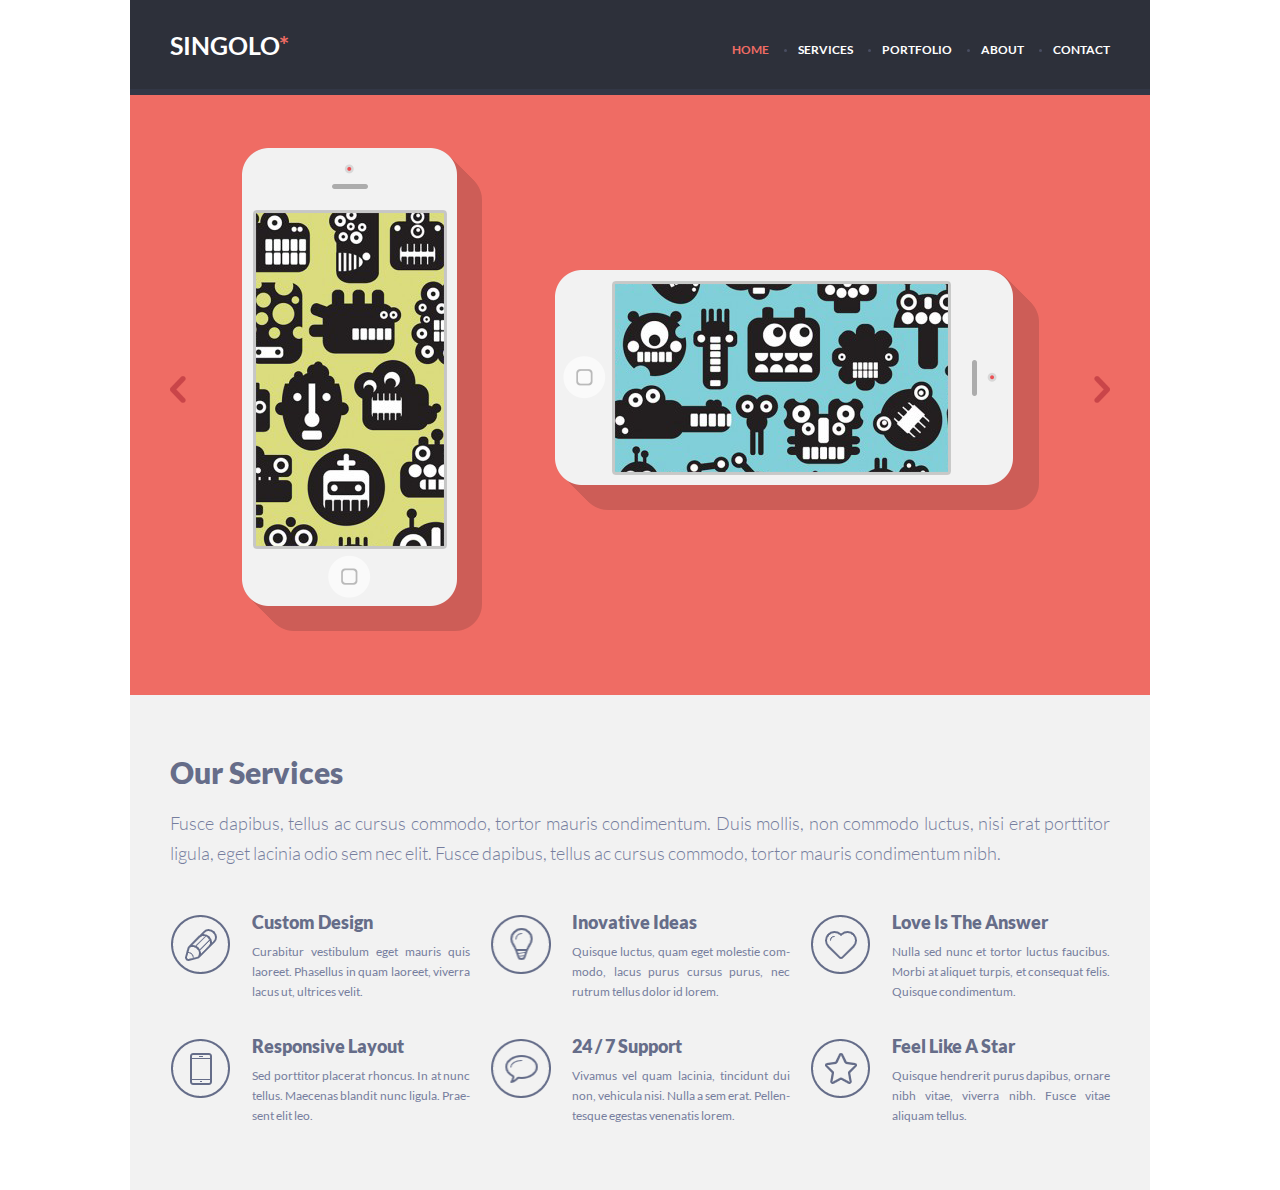
==== singolo1.html @ 5ac30a64 "fix: rename" ====
<!DOCTYPE html>
<html lang="en">

<head>
    <meta charset="UTF-8">
    <meta name="viewport" content="width=device-width, initial-scale=1.0">
    <title>Singolo1</title>
    <link rel="stylesheet" href="singolo1.css">
</head>

<body>
    <header>

        <div class="header-title">
            SINGOLO<span style="color: #f06c64;">*</span>
        </div>

        <nav>
            <ul>
                <li class="active"><a href="#">HOME</a></li>
                <li><a href="#">SERVICES</a></li>
                <li><a href="#">PORTFOLIO</a></li>
                <li><a href="#">ABOUT</a></li>
                <li><a href="#">CONTACT</a></li>
            </ul>
        </nav>


        <div class="header-bottom"></div>
    </header>

    <main>
        <section class="slider">
            <div class="left-button">
                <img src="assets/chev-left.png" alt="left-botton" width="16" height="27">
            </div>

            <div class="iphone-vertical">
                <img width="240" height="483" src="assets/iphone-vertical.png" alt="iPhone Vertical">
            </div>
            <div class="iphone-horizontal">
                <img width="484" height="240" src="assets/iphone-horizontal.png" alt="iPhone Horizontal">
            </div>

            <div class="right-button">
                <img src="assets/chev-right.png" alt="right-button" width="16" height="27">
            </div>

            <div class="right-button"></div>
        </section>

        <section class="service">

            <div class="our-services-title">
                <h2>Our Services</h2>
                <p>
                    Fusce dapibus, tellus ac cursus commodo, tortor mauris condimentum. Duis mollis, non commodo luctus,
                    nisi
                    erat porttitor ligula, eget lacinia odio sem nec elit. Fusce dapibus, tellus ac cursus commodo,
                    tortor
                    mauris condimentum nibh.
                </p>
            </div>

            <div class="pen sv-img">
                <img src="assets/pen.png" alt="pen" width="62px" height="61px">
            </div>
            <div class="custom-design">
                <h3>Custom Design</h3>
                <p>
                    Curabitur vestibulum eget mauris quis laoreet. Phasellus in quam laoreet, viverra lacus ut,
                    ultrices velit.
                </p>
            </div>

            <div class="bulb sv-img">
                <img src="assets/bulb.png" alt="bulb" width="62px" height="61px">
            </div>

            <div class="inovative-ideas">
                <h3>Inovative Ideas</h3>
                <p>
                    Quisque luctus, quam eget molestie com&shy;modo, lacus purus cursus purus, nec rutrum tellus
                    dolor id lorem.
                </p>
            </div>

            <div class="heart sv-img">
                <img src="assets/heart.png" alt="heart" width="62px" height="61px">
            </div>

            <div class="love-is-the-answer">
                <h3>Love Is The Answer</h3>
                <p>
                    Nulla sed nunc et tortor luctus faucibus. Morbi at aliquet turpis, et consequat felis. Quisque
                    condimentum.
                </p>
            </div>


            <div class="phone sv-img">
                <img src="assets/phone.png" alt="phone" width="62px" height="61px">
            </div>

            <div class="responsive-layout">
                <h3>Responsive Layout</h3>
                <p>
                    Sed porttitor placerat rhoncus. In at nunc tellus. Maecenas blandit nunc ligula. Prae&shy;sent
                    elit leo.
                </p>
            </div>


            <div class="bubble sv-img">
                <img src="assets/bubble.png" alt="bubble" width="62px" height="61px">
            </div>

            <div class="24-7-support">
                <h3>24 / 7 Support</h3>
                <p>
                    Vivamus vel quam lacinia, tincidunt dui non, vehicula nisi. Nulla a sem erat. Pellen&shy;tesque
                    egestas venenatis lorem.
                </p>
            </div>


            <div class="star sv-img">
                <img src="assets/star.png" alt="star" width="62px" height="61px">
            </div>

            <div class="feel-like-a-star">
                <h3>Feel Like A Star</h3>
                <p>
                    Quisque hendrerit purus dapibus, ornare nibh vitae, viverra nibh. Fusce vitae aliquam tellus.
                </p>
            </div>



        </section>
    </main>


    <footer>
    </footer>
</body>

</html>
---- singolo1.css ----
@font-face {
    font-family: "Lato";
    src: url(assets/fonts/Lato-Thin.ttf) format('truetype');
    font-weight: 100;
}

@font-face {
    font-family: "Lato";
    src: url(assets/fonts/Lato-Light.ttf) format('truetype');
    font-weight: 300;
}

@font-face {
    font-family: "Lato";
    src: url(assets/fonts/Lato-Regular.ttf) format('truetype');
    font-weight: 400;
}

@font-face {
    font-family: "Lato";
    src: url(assets/fonts/Lato-Bold.ttf) format('truetype');
    font-weight: 700;
}

@font-face {
    font-family: "Lato";
    src: url(assets/fonts/Lato-Black.ttf) format('truetype');
    font-weight: 900;
}

* {
    margin: 0 auto;
    padding: 0;
    box-sizing: border-box;
}

header {
    display: grid;
    width: 1020px;
    background-color: #2d303a;
    grid-template-columns: 1fr 1fr;
    grid-template-rows: 89px 6px;
    align-items: center;
}

.header-title {
    margin: 0;
    font-size: 25px;
    padding: 0 40px;
    color: #ffffff;
    font-family: "Lato";
    font-weight: 700;
    justify-self: start;
}

header nav {
    margin: 0;
    padding-right: 40px;
    padding-top: 8px;
    justify-self: end;
}

header nav ul {
    display: inline-flex;
    grid-template-rows: repeat(5, 1fr);
}

header nav ul li {

    padding-left: 15px;
    list-style-type: disc;
    list-style-position: inside;
}

header nav ul li {
    font-size: 10px;
    color: #494e62;
}

header nav ul li a {
    text-decoration: none;
    font-size: 12px;
    color: #ffffff;
    font-family: "Lato";
    font-weight: 700;
}

header nav ul li a:hover,
header nav ul li.active a {
    color: #f06c64;
}

header nav ul li.active {
    list-style-type: none;
}

.header-bottom {
    background-color: #323746;
    grid-column: 1 / span 2;
    width: 100%;
    height: 6px;
}

.slider {
    display: grid;
    padding: 50px 40px;
    width: 1020px;
    height: 600px;
    background-color: #ef6c64;
    grid-template-columns: 16px 1fr 2fr 16px;
    grid-column-gap: 50px;
    align-items: center;

}

.slider .iphone-horizontal,
.slider .right-button {
    justify-self: end;
    margin-right: 5px;
}


.service {
    padding: 55px 40px;
    display: grid;
    grid-gap: 20px;
    width: 1020px;
    height: 495px;
    background-color: #f2f2f2;
    grid-template-columns: 3fr 11fr 3fr 11fr 3fr 11fr;
    color: #767e9e;
    font-family: "Lato";
}

.service .our-services-title {
    grid-column: 1 / span 6;
}

.service .our-services-title h2 {
    font-size: 30px;
    color: #666d89;
    font-weight: 900;
    line-height: 150%;


}

.service .our-services-title p {
    padding-top: 13px;
    padding-bottom: 10px;
    font-size: 18px;
    font-weight: 300;
    line-height: 30px;
}

.service p {
    font-size: 12px;
    line-height: 20px;
    font-weight: 400;
    text-align: justify;
}

.service h3 {
    font-size: 18px;
    color: #666d89;
    font-weight: 900;
    line-height: 30px;
    padding-bottom: 5px;
}

.service div.sv-img {
    padding-top: 7px;
}
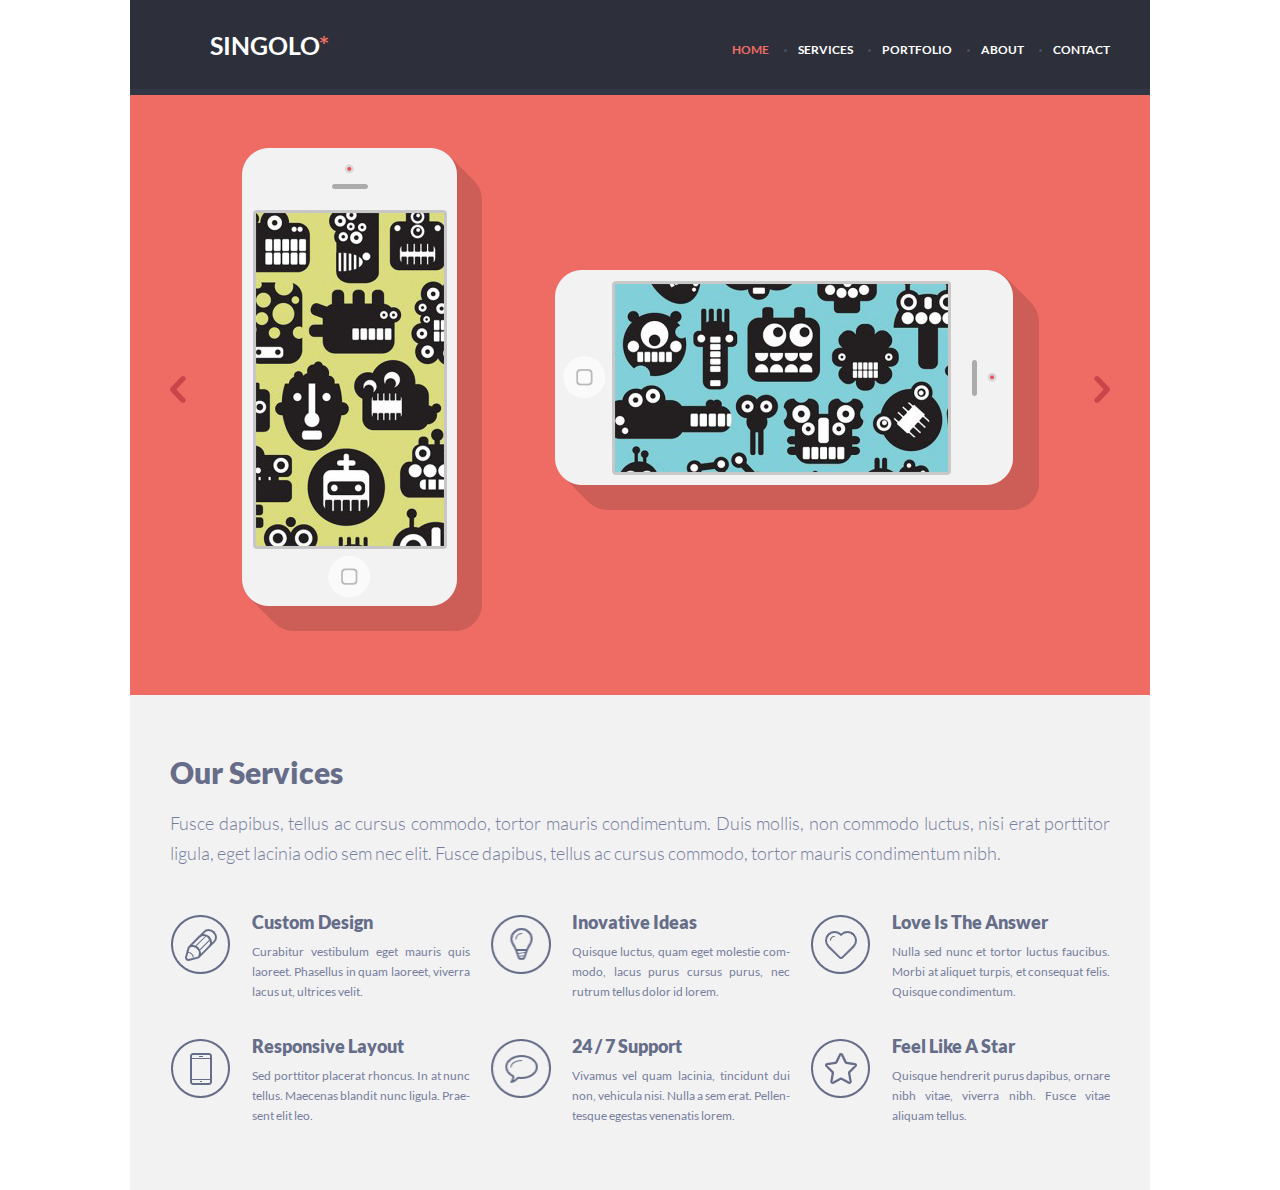
==== commit 0156c083: "feat: add button submit in singolo3 and h1 and h1-style in singolo1" ====
--- a/singolo1.html
+++ b/singolo1.html
@@ -12,7 +12,7 @@
     <header>
 
         <div class="header-title">
-            SINGOLO<span style="color: #f06c64;">*</span>
+            <h1>SINGOLO<span style="color: #f06c64;">*</span></h1>
         </div>
 
         <nav>
--- a/singolo1.css
+++ b/singolo1.css
@@ -43,7 +43,8 @@
     align-items: center;
 }
 
-.header-title {
+.header-title,
+h1 {
     margin: 0;
     font-size: 25px;
     padding: 0 40px;
